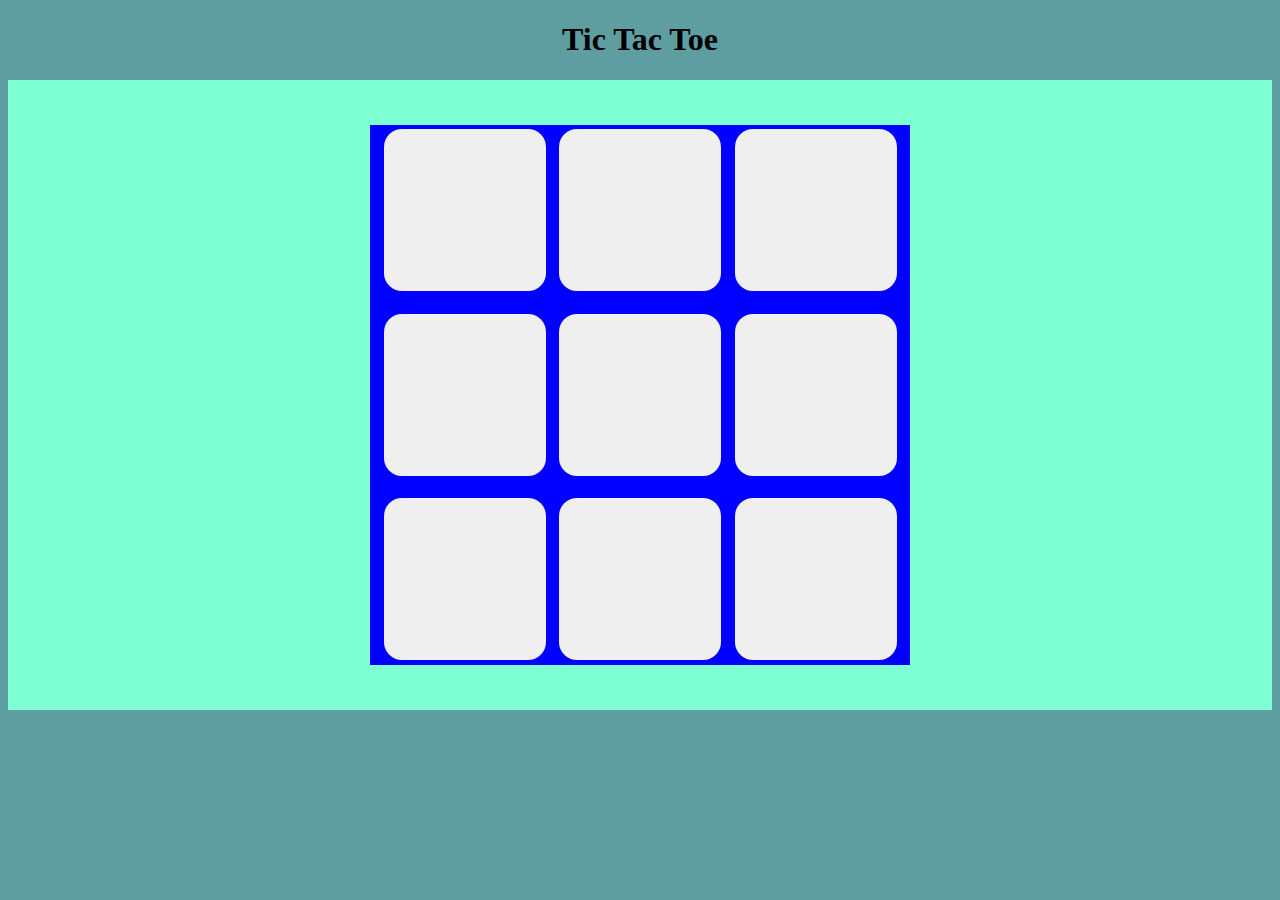
==== Tic Tac Toe/index.html @ d429e1a4 "tic tac toe game" ====
<!DOCTYPE html>
<html lang="en">
<head>
    <meta charset="UTF-8">
    <meta name="viewport" content="width=device-width, initial-scale=1.0">
    <link rel="stylesheet" href="Style.css"> <!--Connect The CSS With HTML.-->
    <title>TIC-TAC-TOE_GAME</title>  <!--Title of our page-->
</head>
<body>
<main>
    <H1>Tic Tac Toe</H1>
    <div class="container">
        <div class="game">
            <button class="box"></button>
            <button class="box"></button>
            <button class="box"></button>
            <button class="box"></button>
            <button class="box"></button>
            <button class="box"></button>
            <button class="box"></button>
            <button class="box"></button>
            <button class="box"></button>
        </div>
    </div>
</main>

<script src="JavaScript.js"></script> <!--Connect the javascript wi->th html-->
</body>
</html>
---- Tic Tac Toe/Style.css ----
body{
    background-color: cadetblue;
    text-align: center;
}

.container{
    height: 70vh; /*70% of View port Hight*/
    display: flex;
    justify-content: center;
    align-items: center;
    background-color: aquamarine;
}

.game{
height:60vh; /*60% of View port Hight*/
width: 60vh; /*60% of View port Width*/
display: flex; /*Arrange all the tags horizontally*/
flex-wrap: wrap; /*If there is no space then come to next line.*/
background-color: blue;
justify-content: center; /*Center the container Horizontally.*/
align-items: center; /*Center the container vertically.*/
gap: 1.5vh; /*1.5% of View port gap*/
}

.box{
    height: 18vh; /*18% of View port Hight*/
    width: 18vh; /*18% of View port Width*/
    border-radius: 2vh; /*2% of View port Radius*/
    border: none; /* No Border */
}
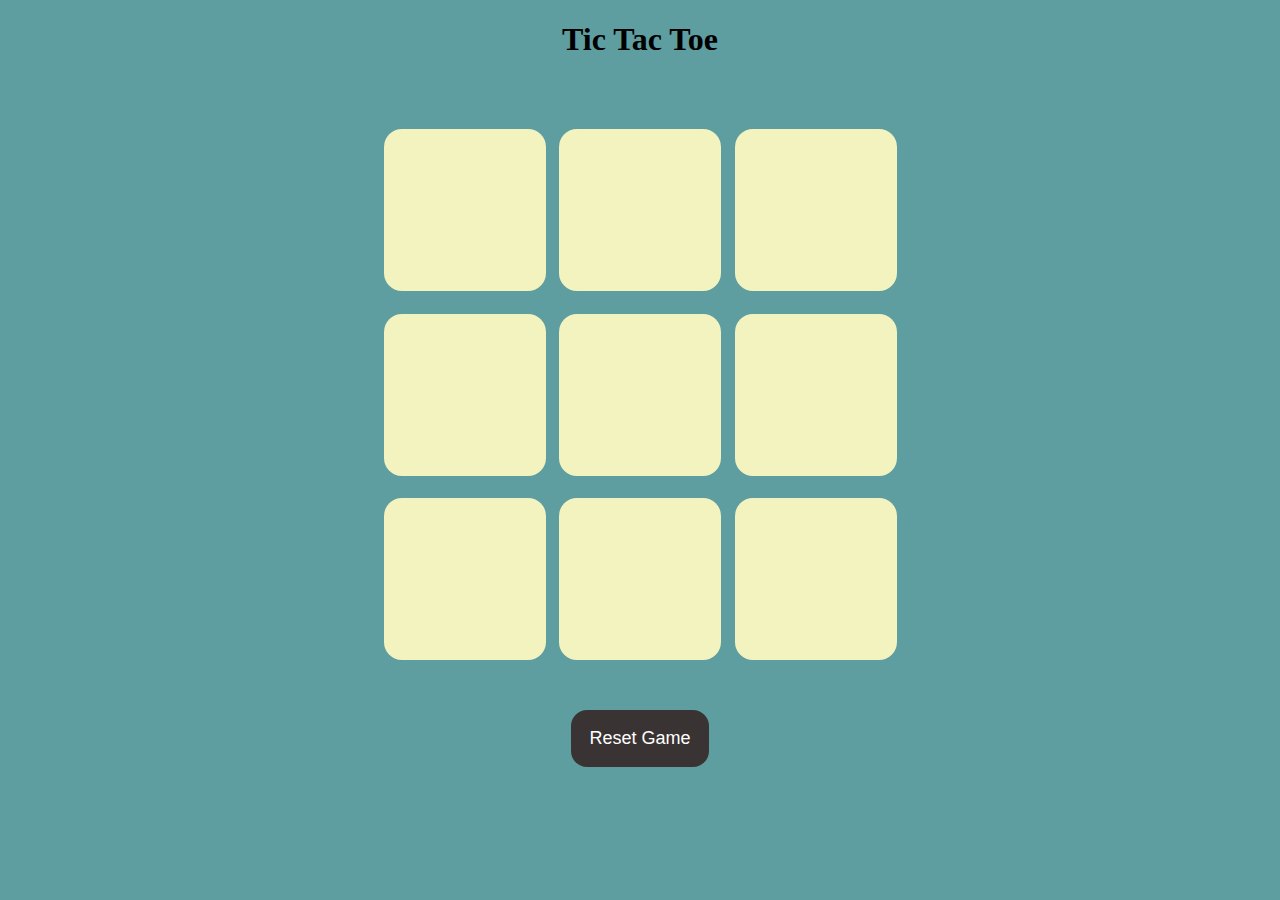
==== commit c5138b88: "tic tac toe updated" ====
--- a/Tic Tac Toe/index.html
+++ b/Tic Tac Toe/index.html
@@ -22,6 +22,7 @@
             <button class="box"></button>
         </div>
     </div>
+    <button class="reset">Reset Game</button>
 </main>
 
 <script src="JavaScript.js"></script> <!--Connect the javascript wi->th html-->
--- a/Tic Tac Toe/Style.css
+++ b/Tic Tac Toe/Style.css
@@ -8,7 +8,6 @@
     display: flex;
     justify-content: center;
     align-items: center;
-    background-color: aquamarine;
 }
 
 .game{
@@ -16,7 +15,6 @@
 width: 60vh; /*60% of View port Width*/
 display: flex; /*Arrange all the tags horizontally*/
 flex-wrap: wrap; /*If there is no space then come to next line.*/
-background-color: blue;
 justify-content: center; /*Center the container Horizontally.*/
 align-items: center; /*Center the container vertically.*/
 gap: 1.5vh; /*1.5% of View port gap*/
@@ -27,5 +25,28 @@
     width: 18vh; /*18% of View port Width*/
     border-radius: 2vh; /*2% of View port Radius*/
     border: none; /* No Border */
+    font-size: 10vh;
+    background-color: rgb(243, 243, 191);
+    color: orangered;/*text colour*/
 }
 
+.reset{
+    padding: 2vh;
+    font-size: 2vh;
+    background-color: rgb(58, 51, 51);
+    color: white;
+    border-radius: 1rem;
+    border:none;
+}
+
+#start{
+   
+    padding: 2vh;
+    font-size: 2vh;
+    background-color: rgb(58, 51, 51);
+    color: white;
+    border-radius: 1rem;
+    border:none;  
+}
+
+
